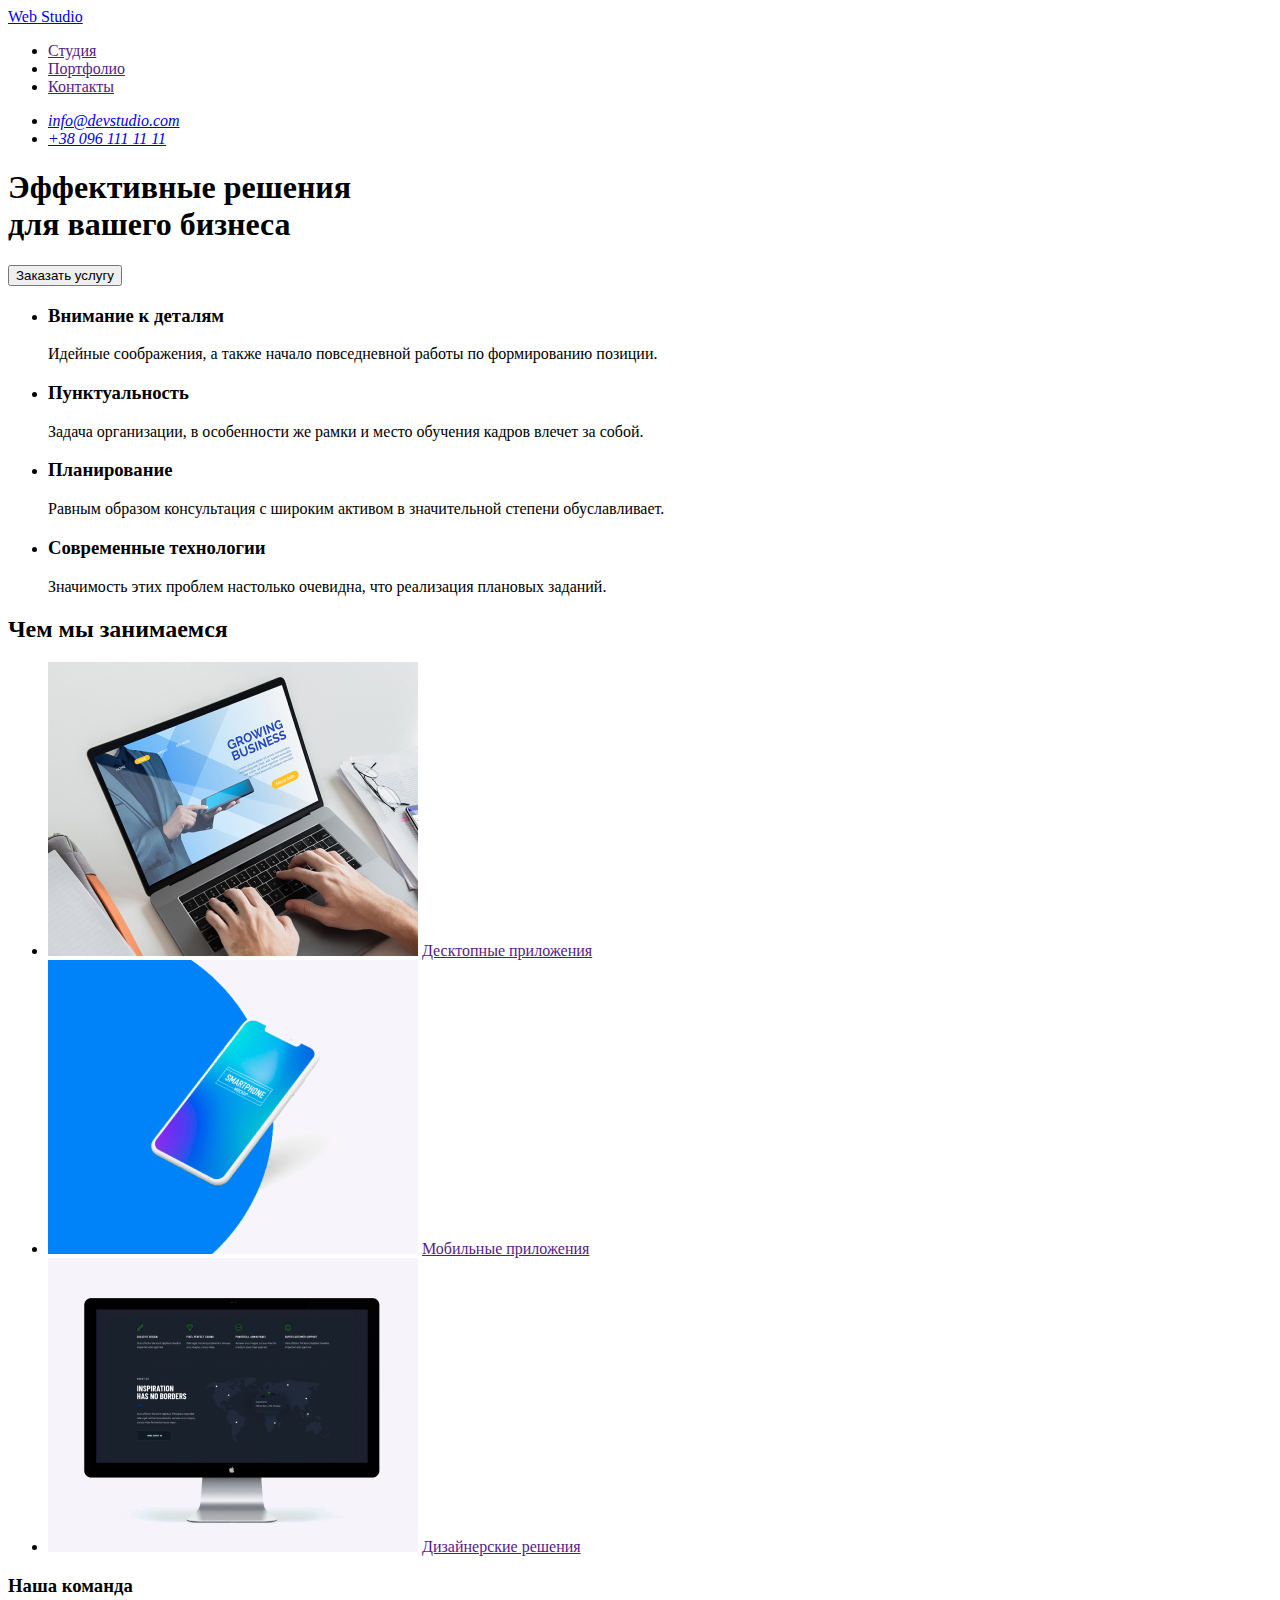
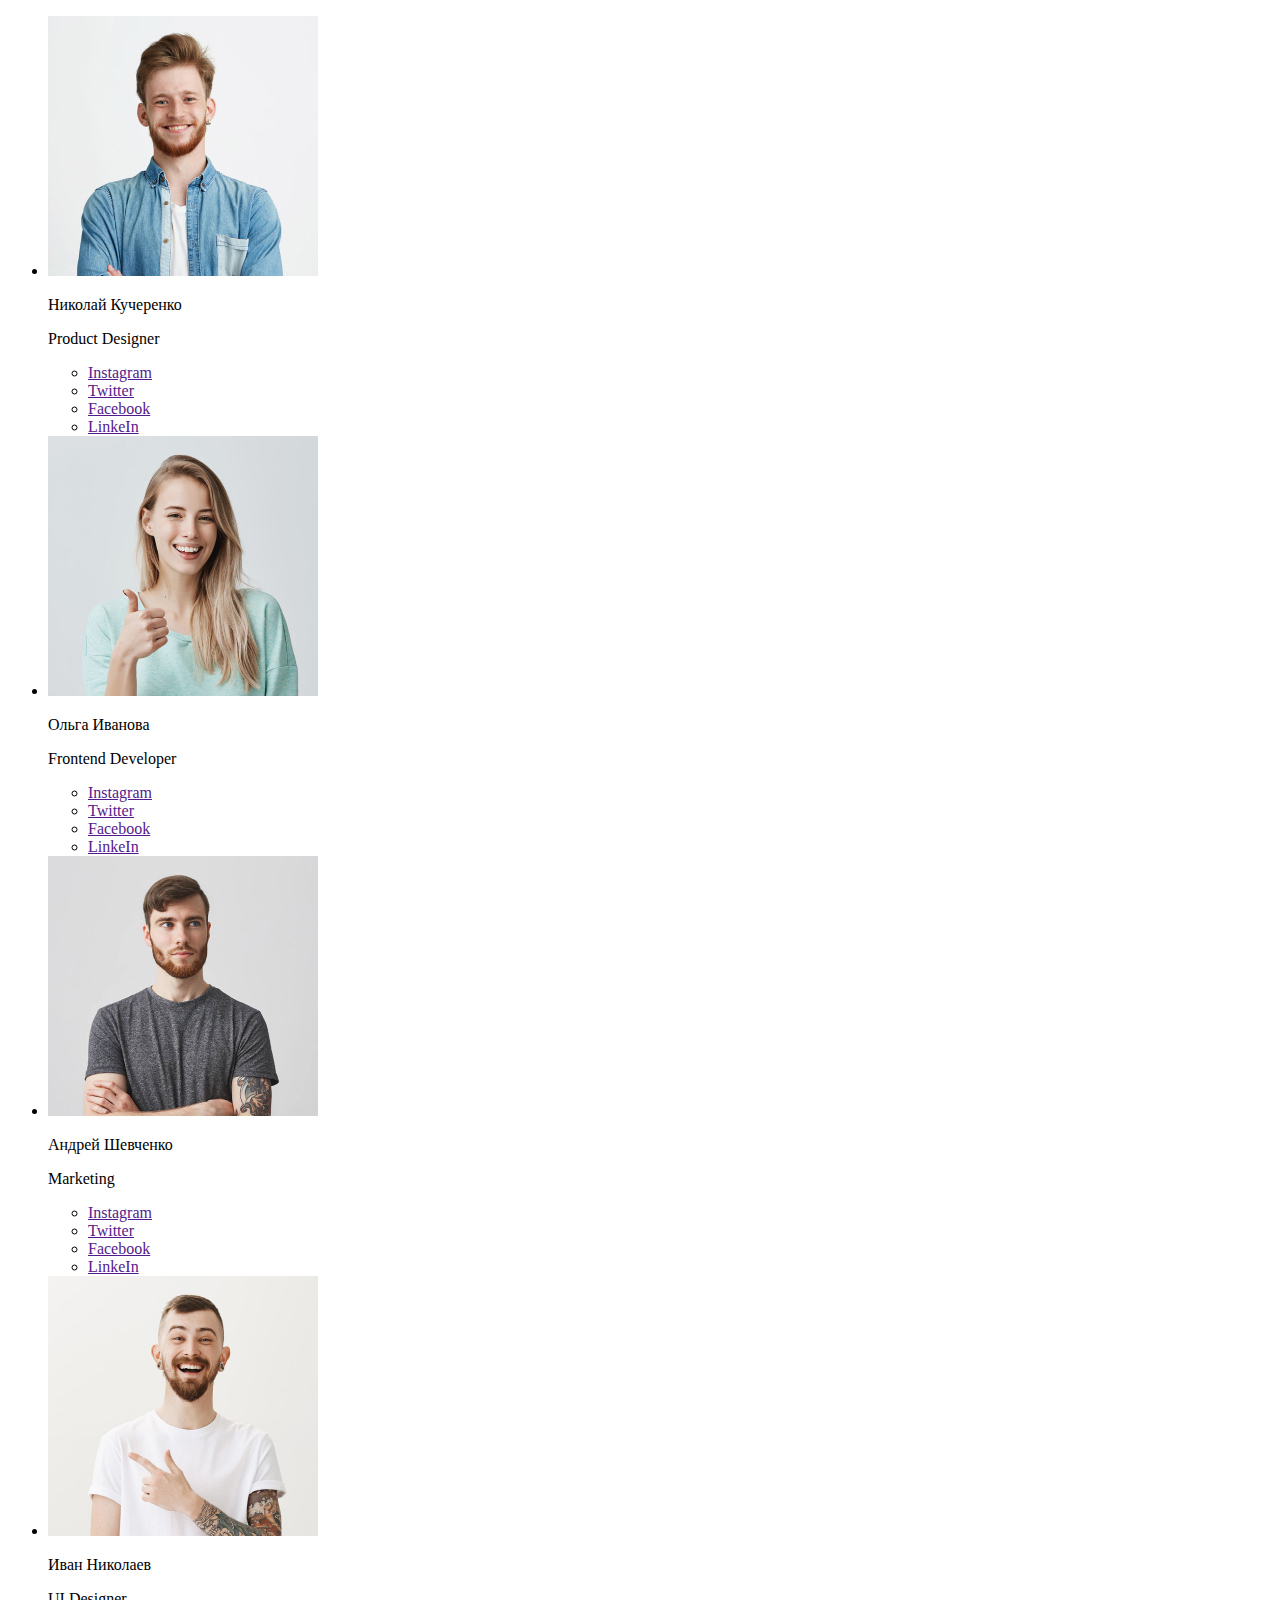
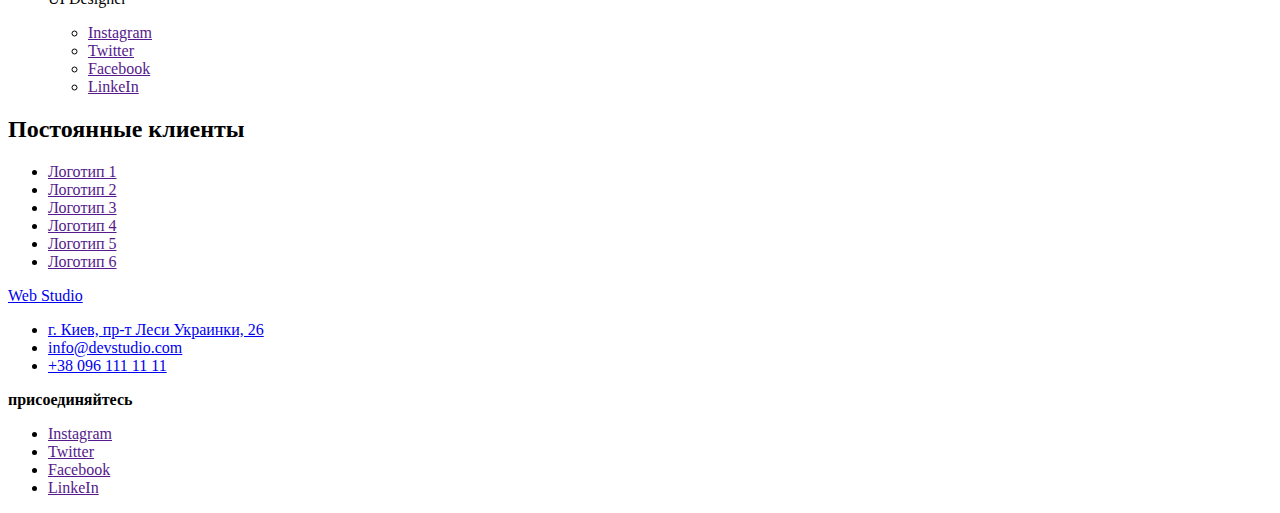
==== index.html @ a269dafb "Copy HW1" ====
<!DOCTYPE html>
<html lang="ru">
  <head>
    <meta charset="UTF-8" />
    <meta name="viewport" content="width=device-width, initial-scale=1.0" />
    <title>Web Studio</title>
    <link rel="stylesheet" href="./css/style.css" />
  </head>
  <body>
    <!-- Шапка сайта -->
    <header>
      <nav>
        <a href="./index.html" aria-label="Логотип">Web Studio</a>
        <ul>
          <li>
            <a href="">Студия</a>
          </li>
          <li>
            <a href="">Портфолио</a>
          </li>
          <li>
            <a href="">Контакты</a>
          </li>
        </ul>
      </nav>
      <address>
        <ul>
          <li>
            <a href="mailto:info@devstudio.com">info@devstudio.com</a>
          </li>
          <li>
            <a href="tel:+380961111111">+38 096 111 11 11</a>
          </li>
        </ul>
      </address>
    </header>
    <main>
      <!--HERO секция-->
      <section>
        <h1>
          Эффективные решения <br />
          для вашего бизнеса
        </h1>
        <button>Заказать услугу</button>
      </section>
      <!--Почему мы-->
      <section>
        <h2 hidden>Почему мы</h2>
        <ul>
          <li>
            <h3>Внимание к деталям</h3>
            <p>
              Идейные соображения, а также начало повседневной работы по
              формированию позиции.
            </p>
          </li>
          <li>
            <h3>Пунктуальность</h3>
            <p>
              Задача организации, в особенности же рамки и место обучения кадров
              влечет за собой.
            </p>
          </li>
          <li>
            <h3>Планирование</h3>
            <p>
              Равным образом консультация с широким активом в значительной
              степени обуславливает.
            </p>
          </li>
          <li>
            <h3>Современные технологии</h3>
            <p>
              Значимость этих проблем настолько очевидна, что реализация
              плановых заданий.
            </p>
          </li>
        </ul>
      </section>
      <!--Чем мы занимаемся-->
      <section>
        <h2>Чем мы занимаемся</h2>
        <ul>
          <li>
            <img
              src="./images/whatwedo/notebook.jpg"
              alt="фото ноутбука"
              width="370"
              height="294"
            />
            <a href="">Десктопные приложения</a>
          </li>
          <li>
            <img
              src="./images/whatwedo/mobile.jpg"
              alt="фото мобильного телефона"
              width="370"
              height="294"
            />
            <a href="">Мобильные приложения</a>
          </li>
          <li>
            <img
              src="./images/whatwedo/desktop.jpg"
              alt="фото настольного компютера"
              width="370"
              height="294"
            />
            <a href="">Дизайнерские решения</a>
          </li>
        </ul>
      </section>
      <!--Наша команда-->
      <section>
        <h3>Наша команда</h3>
        <ul>
          <li>
            <img
              src="./images/team/member1.jpg"
              alt="фото сотрудника"
              width="270"
              height="260"
            />
            <p>Николай Кучеренко</p>
            <p lang="en">Product Designer</p>
            <ul>
              <li>
                <a href="" aria-label="ссылка на инстаграм">Instagram</a>
              </li>
              <li>
                <a href="" aria-label="ссылка на твиттер">Twitter</a>
              </li>
              <li>
                <a href="" aria-label="ссылка на фейсбук">Facebook</a>
              </li>
              <li>
                <a href="" aria-label="ссылка на линкедин">LinkeIn</a>
              </li>
            </ul>
          </li>
          <li>
            <img
              src="./images/team/member2.jpg"
              alt="фото сотрудника"
              width="270"
              height="260"
            />
            <p>Ольга Иванова</p>
            <p lang="en">Frontend Developer</p>
            <ul>
              <li>
                <a href="" aria-label="ссылка на инстаграм">Instagram</a>
              </li>
              <li>
                <a href="" aria-label="ссылка на твиттер">Twitter</a>
              </li>
              <li>
                <a href="" aria-label="ссылка на фейсбук">Facebook</a>
              </li>
              <li>
                <a href="" aria-label="ссылка на линкедин">LinkeIn</a>
              </li>
            </ul>
          </li>
          <li>
            <img
              src="./images/team/member3.jpg"
              alt="фото сотрудника"
              width="270"
              height="260"
            />
            <p>Андрей Шевченко</p>
            <p lang="en">Marketing</p>
            <ul>
              <li>
                <a href="" aria-label="ссылка на инстаграм">Instagram</a>
              </li>
              <li>
                <a href="" aria-label="ссылка на твиттер">Twitter</a>
              </li>
              <li>
                <a href="" aria-label="ссылка на фейсбук">Facebook</a>
              </li>
              <li>
                <a href="" aria-label="ссылка на линкедин">LinkeIn</a>
              </li>
            </ul>
          </li>
          <li>
            <img
              src="./images/team/member4.jpg"
              alt="фото сотрудника"
              width="270"
              height="260"
            />
            <p>Иван Николаев</p>
            <p lang="en">UI Designer</p>
            <ul>
              <li>
                <a href="" aria-label="ссылка на инстаграм">Instagram</a>
              </li>
              <li>
                <a href="" aria-label="ссылка на твиттер">Twitter</a>
              </li>
              <li>
                <a href="" aria-label="ссылка на фейсбук">Facebook</a>
              </li>
              <li>
                <a href="" aria-label="ссылка на линкедин">LinkeIn</a>
              </li>
            </ul>
          </li>
        </ul>
      </section>
      <!--Постоянные клиенты-->
      <section>
        <h2>Постоянные клиенты</h2>
        <ul>
          <li>
            <a href="" aria-label="логотип клиента">Логотип 1</a>
          </li>
          <li>
            <a href="" aria-label="логотип клиента">Логотип 2</a>
          </li>
          <li>
            <a href="" aria-label="логотип клиента">Логотип 3</a>
          </li>
          <li>
            <a href="" aria-label="логотип клиента">Логотип 4</a>
          </li>
          <li>
            <a href="" aria-label="логотип клиента">Логотип 5</a>
          </li>
          <li>
            <a href="" aria-label="логотип клиента">Логотип 6</a>
          </li>
        </ul>
      </section>
    </main>
    <!--Контакты-->
    <footer>
      <a href="./index.html" aria-label="Логотип">Web Studio</a>
      <ul>
        <li>
          <a href="https://goo.gl/maps/bMKYZDrt7HzqNCvu6" target="_blank">
            г. Киев, пр-т Леси Украинки, 26
          </a>
        </li>
        <li>
          <a href="mailto:info@devstudio.com">info@devstudio.com</a>
        </li>
        <li>
          <a href="tel:+380961111111">+38 096 111 11 11</a>
        </li>
      </ul>
      <b>присоединяйтесь</b>
      <ul>
        <li>
          <a href="" aria-label="ссылка на инстаграм">Instagram</a>
        </li>
        <li>
          <a href="" aria-label="ссылка на твиттер">Twitter</a>
        </li>
        <li>
          <a href="" aria-label="ссылка на фейсбук">Facebook</a>
        </li>
        <li>
          <a href="" aria-label="ссылка на линкедин">LinkeIn</a>
        </li>
      </ul>
    </footer>
  </body>
</html>
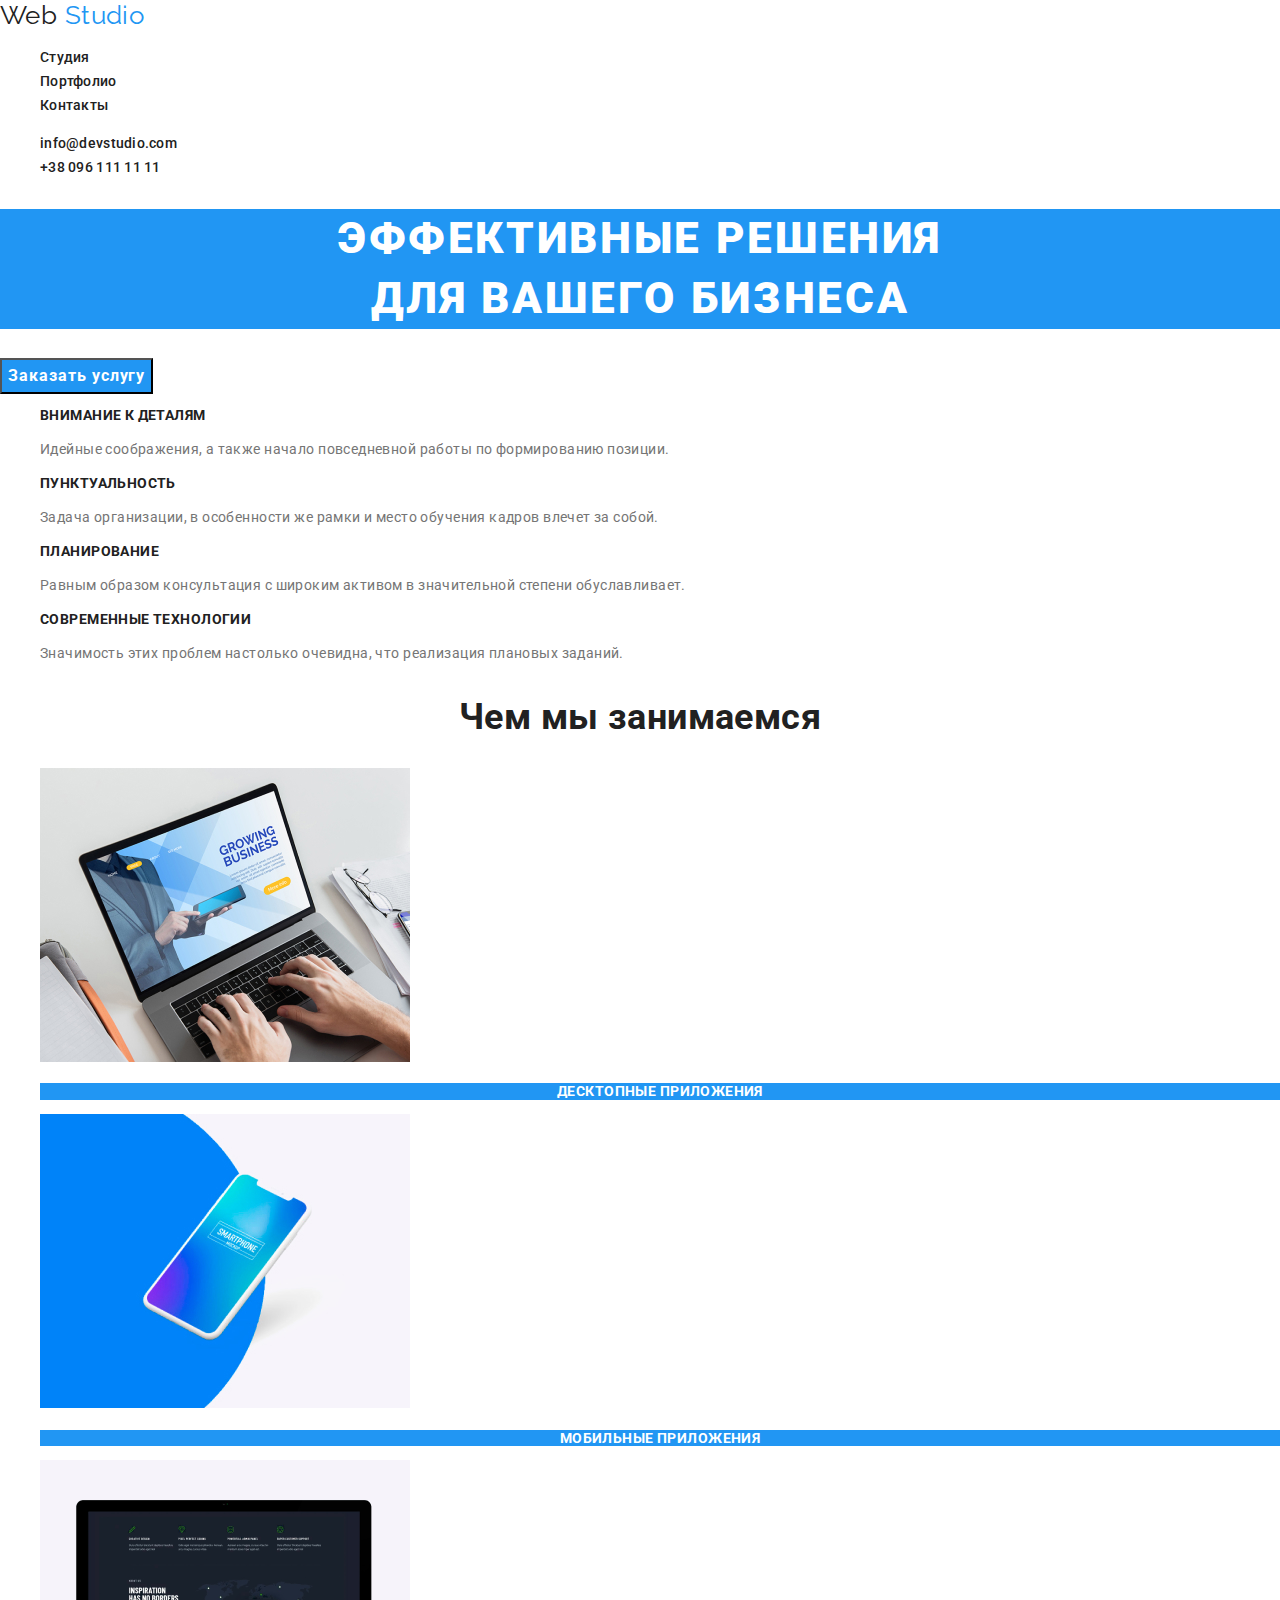
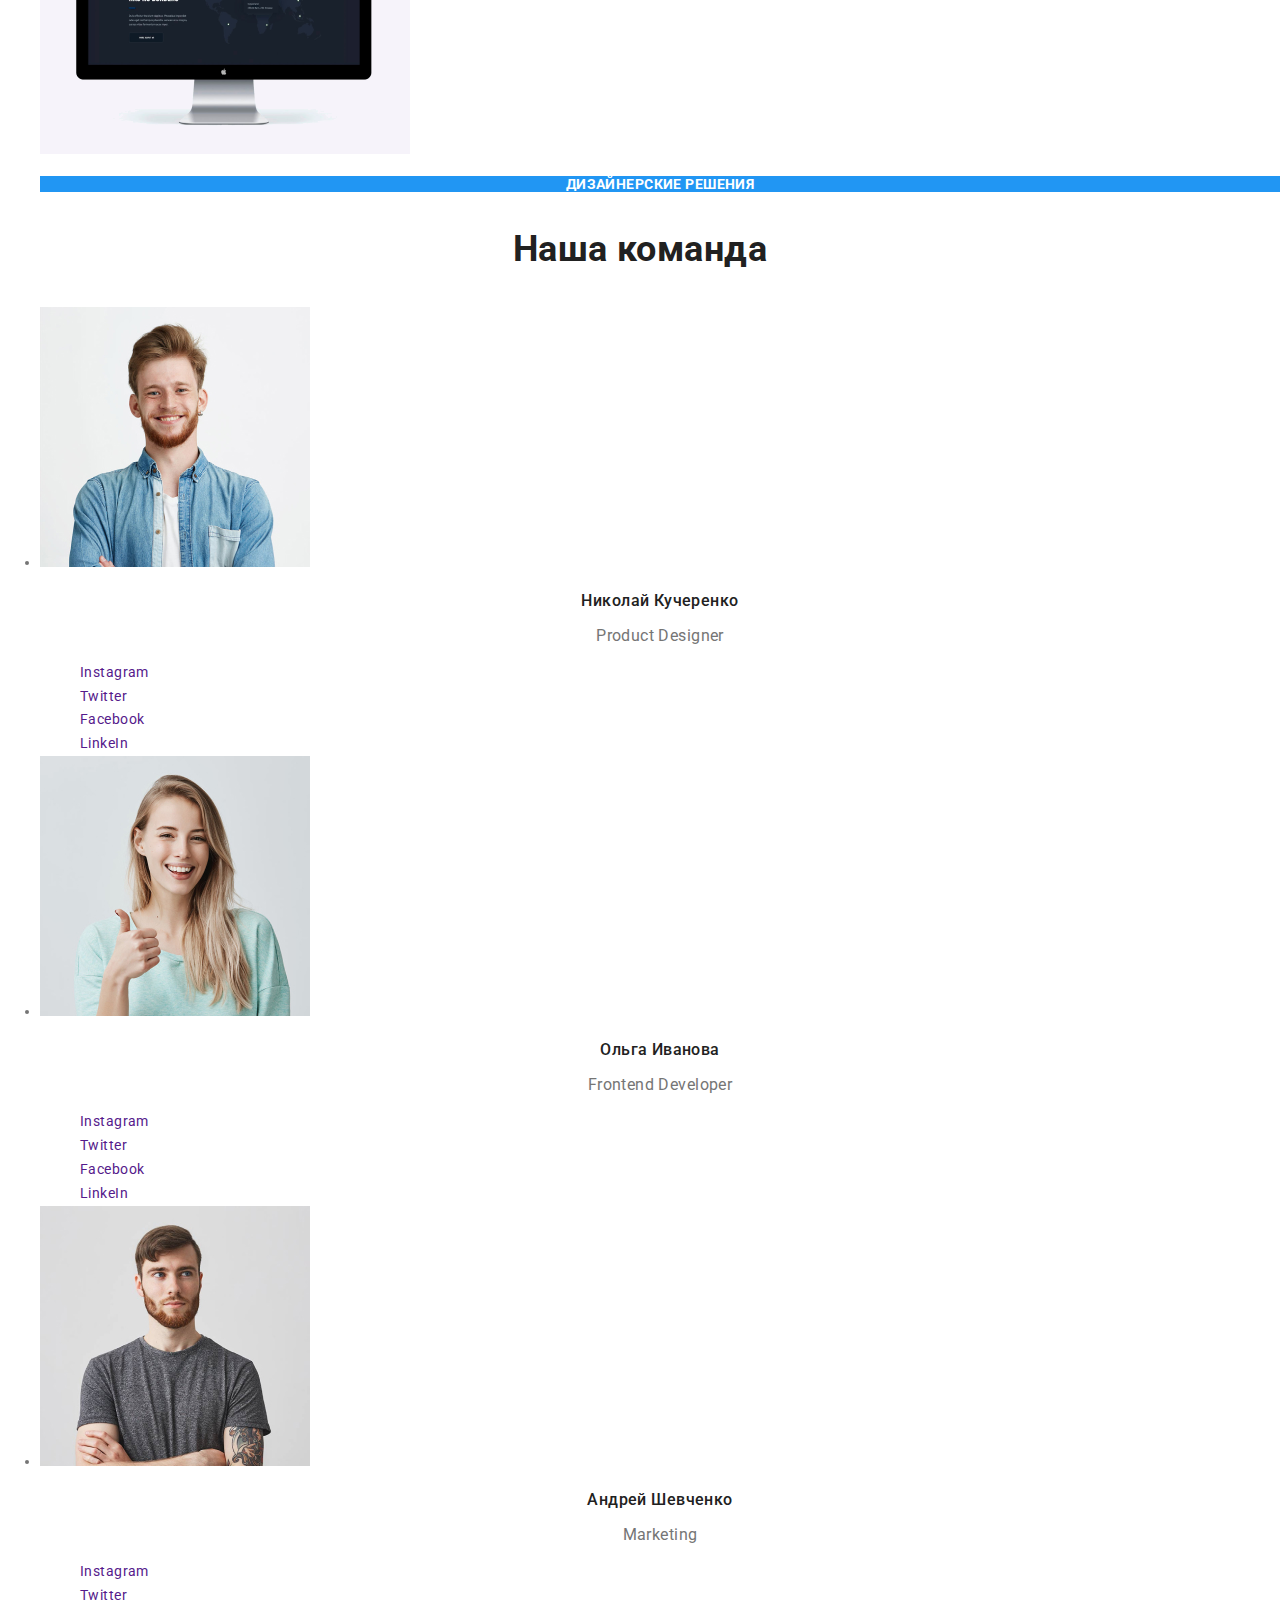
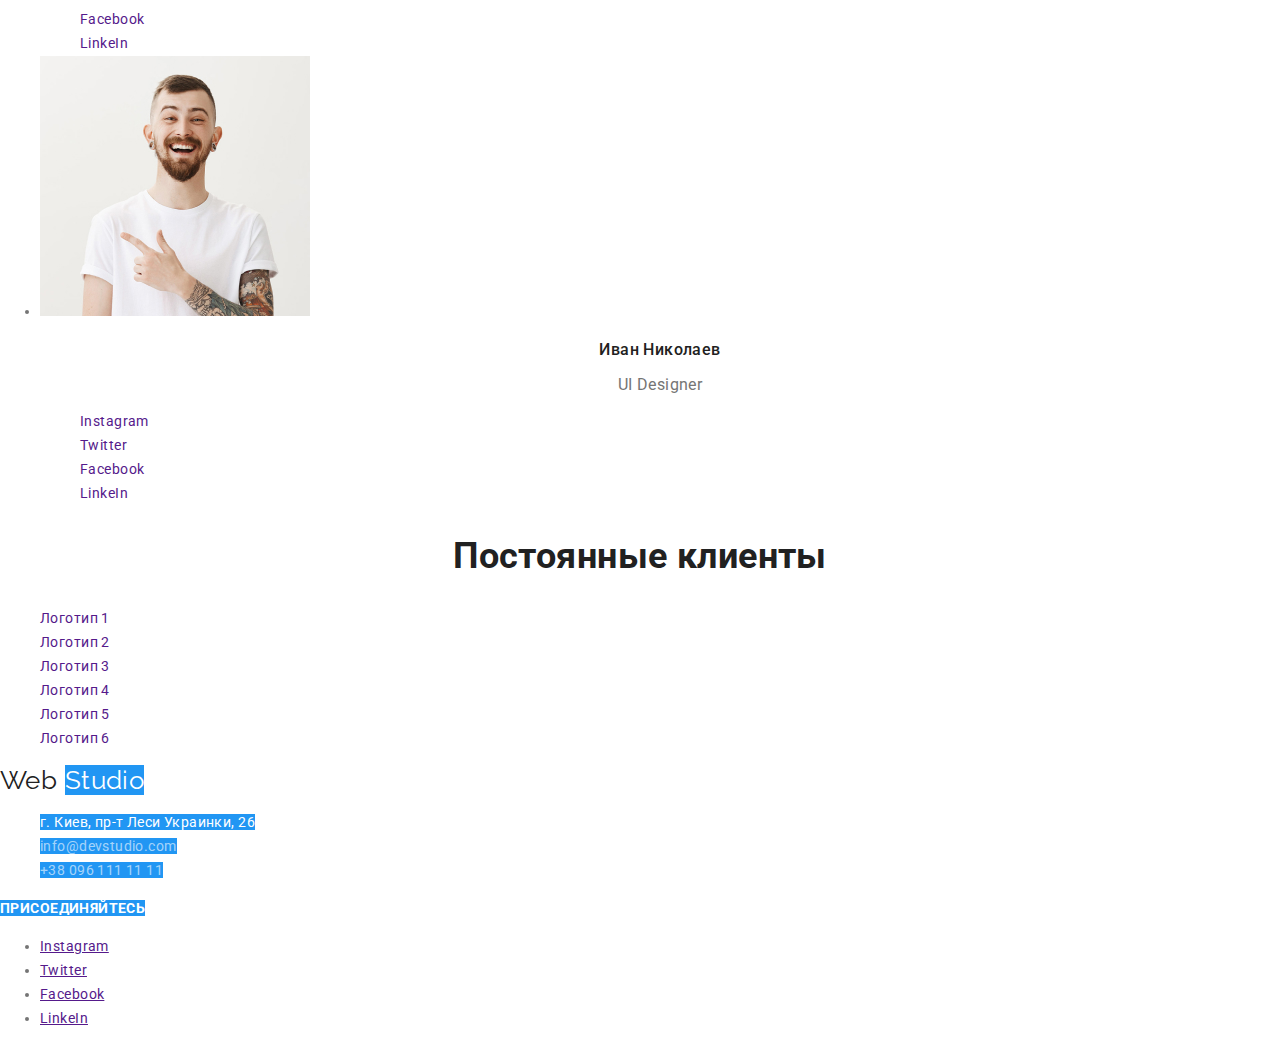
==== commit d840b46c: "HomeWork-2" ====
--- a/index.html
+++ b/index.html
@@ -4,73 +4,89 @@
     <meta charset="UTF-8" />
     <meta name="viewport" content="width=device-width, initial-scale=1.0" />
     <title>Web Studio</title>
+    <link
+      href="https://fonts.googleapis.com/css2?family=Raleway:wght@700&family=Roboto:wght@400;500;700;900&display=swap"
+      rel="stylesheet"
+    />
+    <link rel="stylesheet" href="./css/normailze.css" />
     <link rel="stylesheet" href="./css/style.css" />
   </head>
   <body>
     <!-- Шапка сайта -->
-    <header>
-      <nav>
-        <a href="./index.html" aria-label="Логотип">Web Studio</a>
-        <ul>
-          <li>
-            <a href="">Студия</a>
-          </li>
-          <li>
-            <a href="">Портфолио</a>
-          </li>
-          <li>
-            <a href="">Контакты</a>
+    <header class="header">
+      <nav class="navigation">
+        <a class="logo" href="./index.html" aria-label="Логотип"
+          >Web <span class="logo-accent">Studio</span></a
+        >
+        <ul class="navgiation-list list">
+          <li class="navigation-list-item">
+            <a class="navigation-list-link link" href="index.html">Студия</a>
+          </li>
+          <li class="navigation-list-item">
+            <a class="navigation-list-link link" href="./portfolio.html"
+              >Портфолио</a
+            >
+          </li>
+          <li class="navigation-list-item">
+            <a class="navigation-list-link link" href="">Контакты</a>
           </li>
         </ul>
       </nav>
-      <address>
-        <ul>
-          <li>
-            <a href="mailto:info@devstudio.com">info@devstudio.com</a>
-          </li>
-          <li>
-            <a href="tel:+380961111111">+38 096 111 11 11</a>
+      <address class="adress">
+        <ul class="adress-list list">
+          <li class="adress-list-item">
+            <a
+              class="header-email-link link"
+              href="mailto:info@devstudio.com"
+              lang="en"
+              >info@devstudio.com</a
+            >
+          </li>
+          <li class="adress-list-item">
+            <a class="header-tel-link link" href="tel:+380961111111"
+              >+38 096 111 11 11</a
+            >
           </li>
         </ul>
       </address>
     </header>
     <main>
       <!--HERO секция-->
-      <section>
-        <h1>
+      <section class="hero">
+        <h1 class="hero-title">
           Эффективные решения <br />
           для вашего бизнеса
         </h1>
-        <button>Заказать услугу</button>
+        <button class="modal-btn">Заказать услугу</button>
       </section>
       <!--Почему мы-->
-      <section>
-        <h2 hidden>Почему мы</h2>
-        <ul>
-          <li>
-            <h3>Внимание к деталям</h3>
-            <p>
+      <section class="about-us-section">
+        <h2 class="section-header" hidden>Почему мы</h2>
+        <ul class="about-us-list list">
+          <li class="about-us-list-item">
+            <h3 class="about-us-list-header">Внимание к деталям</h3>
+            <p class="about-us-list-text">
               Идейные соображения, а также начало повседневной работы по
               формированию позиции.
             </p>
           </li>
-          <li>
-            <h3>Пунктуальность</h3>
-            <p>
+          <li class="about-us-list-item">
+            <h3 class="about-us-list-header">Пунктуальность</h3>
+            <p class="about-us-list-text">
               Задача организации, в особенности же рамки и место обучения кадров
               влечет за собой.
             </p>
           </li>
-          <li>
-            <h3>Планирование</h3>
-            <p>
+          <li class="about-us-list-item">
+            <h3 class="about-us-list-header">Планирование</h3>
+            <p class="about-us-list-text">
               Равным образом консультация с широким активом в значительной
               степени обуславливает.
             </p>
           </li>
-          <li>
-            <h3>Современные технологии</h3>
-            <p>
+          <li class="about-us-list-item">
+            <h3 class="about-us-list-header">Современные технологии</h3>
+            <p class="about-us-list-text">
               Значимость этих проблем настолько очевидна, что реализация
               плановых заданий.
             </p>
@@ -78,182 +94,318 @@
         </ul>
       </section>
       <!--Чем мы занимаемся-->
-      <section>
-        <h2>Чем мы занимаемся</h2>
-        <ul>
-          <li>
-            <img
+      <section class="what-we-do">
+        <h2 class="section-header">Чем мы занимаемся</h2>
+        <ul class="what-we-do-list list">
+          <li class="what-we-do-list-item">
+            <img
+              class="what-we-do-list-img"
               src="./images/whatwedo/notebook.jpg"
               alt="фото ноутбука"
               width="370"
               height="294"
             />
-            <a href="">Десктопные приложения</a>
-          </li>
-          <li>
-            <img
+            <a class="what-we-do-list-link link" href=""
+              ><h3>Десктопные приложения</h3></a
+            >
+          </li>
+          <li class="what-we-do-list-item">
+            <img
+              class="what-we-do-list-img"
               src="./images/whatwedo/mobile.jpg"
               alt="фото мобильного телефона"
               width="370"
               height="294"
             />
-            <a href="">Мобильные приложения</a>
-          </li>
-          <li>
-            <img
+            <a class="what-we-do-list-link link" href=""
+              ><h3>Мобильные приложения</h3></a
+            >
+          </li>
+          <li class="what-we-do-list-item">
+            <img
+              class="what-we-do-list-img"
               src="./images/whatwedo/desktop.jpg"
               alt="фото настольного компютера"
               width="370"
               height="294"
             />
-            <a href="">Дизайнерские решения</a>
+            <a class="what-we-do-list-link link" href=""
+              ><h3>Дизайнерские решения</h3></a
+            >
           </li>
         </ul>
       </section>
       <!--Наша команда-->
-      <section>
-        <h3>Наша команда</h3>
-        <ul>
-          <li>
-            <img
+      <section class="our-team">
+        <h3 class="section-header">Наша команда</h3>
+        <ul class="our-team-list">
+          <li class="our-team-list-item">
+            <img
+              class="our-team-list-img"
               src="./images/team/member1.jpg"
               alt="фото сотрудника"
               width="270"
               height="260"
             />
-            <p>Николай Кучеренко</p>
-            <p lang="en">Product Designer</p>
-            <ul>
-              <li>
-                <a href="" aria-label="ссылка на инстаграм">Instagram</a>
-              </li>
-              <li>
-                <a href="" aria-label="ссылка на твиттер">Twitter</a>
-              </li>
-              <li>
-                <a href="" aria-label="ссылка на фейсбук">Facebook</a>
-              </li>
-              <li>
-                <a href="" aria-label="ссылка на линкедин">LinkeIn</a>
+            <h3 class="out-team-list-name">Николай Кучеренко</h3>
+            <p class="our-team-list-position" lang="en">Product Designer</p>
+            <ul class="our-team-social-links-list list">
+              <li>
+                <a
+                  class="our-team-social-links-item link"
+                  href=""
+                  aria-label="ссылка на инстаграм"
+                  >Instagram</a
+                >
+              </li>
+              <li>
+                <a
+                  class="our-team-social-links-item link"
+                  href=""
+                  aria-label="ссылка на твиттер"
+                  >Twitter</a
+                >
+              </li>
+              <li>
+                <a
+                  class="our-team-social-links-item link"
+                  href=""
+                  aria-label="ссылка на фейсбук"
+                  >Facebook</a
+                >
+              </li>
+              <li>
+                <a
+                  class="oour-team-social-links-item link"
+                  href=""
+                  aria-label="ссылка на линкедин"
+                  >LinkeIn</a
+                >
               </li>
             </ul>
           </li>
-          <li>
-            <img
+          <li class="our-team-list-item">
+            <img
+              class="our-team-list-img"
               src="./images/team/member2.jpg"
               alt="фото сотрудника"
               width="270"
               height="260"
             />
-            <p>Ольга Иванова</p>
-            <p lang="en">Frontend Developer</p>
-            <ul>
-              <li>
-                <a href="" aria-label="ссылка на инстаграм">Instagram</a>
-              </li>
-              <li>
-                <a href="" aria-label="ссылка на твиттер">Twitter</a>
-              </li>
-              <li>
-                <a href="" aria-label="ссылка на фейсбук">Facebook</a>
-              </li>
-              <li>
-                <a href="" aria-label="ссылка на линкедин">LinkeIn</a>
+            <h3 class="out-team-list-name">Ольга Иванова</h3>
+            <p class="our-team-list-position" lang="en">Frontend Developer</p>
+            <ul class="our-team-social-links-list list">
+              <li>
+                <a
+                  class="our-team-social-links-item link"
+                  href=""
+                  aria-label="ссылка на инстаграм"
+                  >Instagram</a
+                >
+              </li>
+              <li>
+                <a
+                  class="our-team-social-links-item link"
+                  href=""
+                  aria-label="ссылка на твиттер"
+                  >Twitter</a
+                >
+              </li>
+              <li>
+                <a
+                  class="our-team-social-links-item link"
+                  href=""
+                  aria-label="ссылка на фейсбук"
+                  >Facebook</a
+                >
+              </li>
+              <li>
+                <a
+                  class="oour-team-social-links-item link"
+                  href=""
+                  aria-label="ссылка на линкедин"
+                  >LinkeIn</a
+                >
               </li>
             </ul>
           </li>
-          <li>
-            <img
+          <li class="our-team-list-item">
+            <img
+              class="our-team-list-img"
               src="./images/team/member3.jpg"
               alt="фото сотрудника"
               width="270"
               height="260"
             />
-            <p>Андрей Шевченко</p>
-            <p lang="en">Marketing</p>
-            <ul>
-              <li>
-                <a href="" aria-label="ссылка на инстаграм">Instagram</a>
-              </li>
-              <li>
-                <a href="" aria-label="ссылка на твиттер">Twitter</a>
-              </li>
-              <li>
-                <a href="" aria-label="ссылка на фейсбук">Facebook</a>
-              </li>
-              <li>
-                <a href="" aria-label="ссылка на линкедин">LinkeIn</a>
+            <h3 class="out-team-list-name">Андрей Шевченко</h3>
+            <p class="our-team-list-position" lang="en">Marketing</p>
+            <ul class="our-team-social-links-list list">
+              <li>
+                <a
+                  class="our-team-social-links-item link"
+                  href=""
+                  aria-label="ссылка на инстаграм"
+                  >Instagram</a
+                >
+              </li>
+              <li>
+                <a
+                  class="our-team-social-links-item link"
+                  href=""
+                  aria-label="ссылка на твиттер"
+                  >Twitter</a
+                >
+              </li>
+              <li>
+                <a
+                  class="our-team-social-links-item link"
+                  href=""
+                  aria-label="ссылка на фейсбук"
+                  >Facebook</a
+                >
+              </li>
+              <li>
+                <a
+                  class="oour-team-social-links-item link"
+                  href=""
+                  aria-label="ссылка на линкедин"
+                  >LinkeIn</a
+                >
               </li>
             </ul>
           </li>
-          <li>
-            <img
+          <li class="our-team-list-item">
+            <img
+              class="our-team-list-img"
               src="./images/team/member4.jpg"
               alt="фото сотрудника"
               width="270"
               height="260"
             />
-            <p>Иван Николаев</p>
-            <p lang="en">UI Designer</p>
-            <ul>
-              <li>
-                <a href="" aria-label="ссылка на инстаграм">Instagram</a>
-              </li>
-              <li>
-                <a href="" aria-label="ссылка на твиттер">Twitter</a>
-              </li>
-              <li>
-                <a href="" aria-label="ссылка на фейсбук">Facebook</a>
-              </li>
-              <li>
-                <a href="" aria-label="ссылка на линкедин">LinkeIn</a>
+            <h3 class="out-team-list-name">Иван Николаев</h3>
+            <p class="our-team-list-position" lang="en">UI Designer</p>
+            <ul class="our-team-social-links-list list">
+              <li>
+                <a
+                  class="our-team-social-links-item link"
+                  href=""
+                  aria-label="ссылка на инстаграм"
+                  >Instagram</a
+                >
+              </li>
+              <li>
+                <a
+                  class="our-team-social-links-item link"
+                  href=""
+                  aria-label="ссылка на твиттер"
+                  >Twitter</a
+                >
+              </li>
+              <li>
+                <a
+                  class="our-team-social-links-item link"
+                  href=""
+                  aria-label="ссылка на фейсбук"
+                  >Facebook</a
+                >
+              </li>
+              <li>
+                <a
+                  class="oour-team-social-links-item link"
+                  href=""
+                  aria-label="ссылка на линкедин"
+                  >LinkeIn</a
+                >
               </li>
             </ul>
           </li>
         </ul>
       </section>
       <!--Постоянные клиенты-->
-      <section>
-        <h2>Постоянные клиенты</h2>
-        <ul>
-          <li>
-            <a href="" aria-label="логотип клиента">Логотип 1</a>
-          </li>
-          <li>
-            <a href="" aria-label="логотип клиента">Логотип 2</a>
-          </li>
-          <li>
-            <a href="" aria-label="логотип клиента">Логотип 3</a>
-          </li>
-          <li>
-            <a href="" aria-label="логотип клиента">Логотип 4</a>
-          </li>
-          <li>
-            <a href="" aria-label="логотип клиента">Логотип 5</a>
-          </li>
-          <li>
-            <a href="" aria-label="логотип клиента">Логотип 6</a>
+      <section class="clients">
+        <h2 class="section-header">Постоянные клиенты</h2>
+        <ul class="clients-list list">
+          <li class="clients-list-item">
+            <a
+              class="clients-list-link link"
+              href=""
+              aria-label="логотип клиента"
+              >Логотип 1</a
+            >
+          </li>
+          <li class="clients-list-item">
+            <a
+              class="clients-list-link link"
+              href=""
+              aria-label="логотип клиента"
+              >Логотип 2</a
+            >
+          </li>
+          <li class="clients-list-item">
+            <a
+              class="clients-list-link link"
+              href=""
+              aria-label="логотип клиента"
+              >Логотип 3</a
+            >
+          </li>
+          <li class="clients-list-item">
+            <a
+              class="clients-list-link link"
+              href=""
+              aria-label="логотип клиента"
+              >Логотип 4</a
+            >
+          </li>
+          <li class="clients-list-item">
+            <a
+              class="clients-list-link link"
+              href=""
+              aria-label="логотип клиента"
+              >Логотип 5</a
+            >
+          </li>
+          <li class="clients-list-item">
+            <a
+              class="clients-list-link link"
+              href=""
+              aria-label="логотип клиента"
+              >Логотип 6</a
+            >
           </li>
         </ul>
       </section>
     </main>
     <!--Контакты-->
     <footer>
-      <a href="./index.html" aria-label="Логотип">Web Studio</a>
-      <ul>
-        <li>
-          <a href="https://goo.gl/maps/bMKYZDrt7HzqNCvu6" target="_blank">
+      <a class="logo" href="./index.html" aria-label="Логотип"
+        >Web <span class="logo-footer-accent">Studio</span></a
+      >
+      <ul class="footer-adress-list list">
+        <li class="footer-adress-item">
+          <a
+            class="footer-adress link"
+            href="https://goo.gl/maps/bMKYZDrt7HzqNCvu6"
+            target="_blank"
+          >
             г. Киев, пр-т Леси Украинки, 26
           </a>
         </li>
-        <li>
-          <a href="mailto:info@devstudio.com">info@devstudio.com</a>
-        </li>
-        <li>
-          <a href="tel:+380961111111">+38 096 111 11 11</a>
+        <li class="footer-adress-item">
+          <a
+            class="footer-email link"
+            href="mailto:info@devstudio.com"
+            lang="en"
+            >info@devstudio.com</a
+          >
+        </li>
+        <li class="footer-adress-item">
+          <a class="footer-tel link" href="tel:+380961111111"
+            >+38 096 111 11 11</a
+          >
         </li>
       </ul>
-      <b>присоединяйтесь</b>
+      <b class="footer-title">присоединяйтесь</b>
       <ul>
         <li>
           <a href="" aria-label="ссылка на инстаграм">Instagram</a>
--- a/css/normailze.css
+++ b/css/normailze.css
@@ -0,0 +1,351 @@
+/*! normalize.css v8.0.1 | MIT License | github.com/necolas/normalize.css */
+
+/* Document
+   ========================================================================== */
+
+/**
+ * 1. Correct the line height in all browsers.
+ * 2. Prevent adjustments of font size after orientation changes in iOS.
+ */
+
+html {
+  line-height: 1.15; /* 1 */
+  -webkit-text-size-adjust: 100%; /* 2 */
+}
+
+/* Sections
+   ========================================================================== */
+
+/**
+ * Remove the margin in all browsers.
+ */
+
+body {
+  margin: 0;
+}
+
+/**
+ * Render the `main` element consistently in IE.
+ */
+
+main {
+  display: block;
+}
+
+/**
+ * Correct the font size and margin on `h1` elements within `section` and
+ * `article` contexts in Chrome, Firefox, and Safari.
+ */
+
+h1 {
+  font-size: 2em;
+  margin: 0.67em 0;
+}
+
+/* Grouping content
+   ========================================================================== */
+
+/**
+ * 1. Add the correct box sizing in Firefox.
+ * 2. Show the overflow in Edge and IE.
+ */
+
+hr {
+  box-sizing: content-box; /* 1 */
+  height: 0; /* 1 */
+  overflow: visible; /* 2 */
+}
+
+/**
+ * 1. Correct the inheritance and scaling of font size in all browsers.
+ * 2. Correct the odd `em` font sizing in all browsers.
+ */
+
+pre {
+  font-family: monospace, monospace; /* 1 */
+  font-size: 1em; /* 2 */
+}
+
+/* Text-level semantics
+   ========================================================================== */
+
+/**
+ * Remove the gray background on active links in IE 10.
+ */
+
+a {
+  background-color: transparent;
+}
+
+/**
+ * 1. Remove the bottom border in Chrome 57-
+ * 2. Add the correct text decoration in Chrome, Edge, IE, Opera, and Safari.
+ */
+
+abbr[title] {
+  border-bottom: none; /* 1 */
+  text-decoration: underline; /* 2 */
+  text-decoration: underline dotted; /* 2 */
+}
+
+/**
+ * Add the correct font weight in Chrome, Edge, and Safari.
+ */
+
+b,
+strong {
+  font-weight: bolder;
+}
+
+/**
+ * 1. Correct the inheritance and scaling of font size in all browsers.
+ * 2. Correct the odd `em` font sizing in all browsers.
+ */
+
+code,
+kbd,
+samp {
+  font-family: monospace, monospace; /* 1 */
+  font-size: 1em; /* 2 */
+}
+
+/**
+ * Add the correct font size in all browsers.
+ */
+
+small {
+  font-size: 80%;
+}
+
+/**
+ * Prevent `sub` and `sup` elements from affecting the line height in
+ * all browsers.
+ */
+
+sub,
+sup {
+  font-size: 75%;
+  line-height: 0;
+  position: relative;
+  vertical-align: baseline;
+}
+
+sub {
+  bottom: -0.25em;
+}
+
+sup {
+  top: -0.5em;
+}
+
+/* Embedded content
+   ========================================================================== */
+
+/**
+ * Remove the border on images inside links in IE 10.
+ */
+
+img {
+  border-style: none;
+}
+
+/* Forms
+   ========================================================================== */
+
+/**
+ * 1. Change the font styles in all browsers.
+ * 2. Remove the margin in Firefox and Safari.
+ */
+
+button,
+input,
+optgroup,
+select,
+textarea {
+  font-family: inherit; /* 1 */
+  font-size: 100%; /* 1 */
+  line-height: 1.15; /* 1 */
+  margin: 0; /* 2 */
+}
+
+/**
+ * Show the overflow in IE.
+ * 1. Show the overflow in Edge.
+ */
+
+button,
+input {
+  /* 1 */
+  overflow: visible;
+}
+
+/**
+ * Remove the inheritance of text transform in Edge, Firefox, and IE.
+ * 1. Remove the inheritance of text transform in Firefox.
+ */
+
+button,
+select {
+  /* 1 */
+  text-transform: none;
+}
+
+/**
+ * Correct the inability to style clickable types in iOS and Safari.
+ */
+
+button,
+[type="button"],
+[type="reset"],
+[type="submit"] {
+  -webkit-appearance: button;
+}
+
+/**
+ * Remove the inner border and padding in Firefox.
+ */
+
+button::-moz-focus-inner,
+[type="button"]::-moz-focus-inner,
+[type="reset"]::-moz-focus-inner,
+[type="submit"]::-moz-focus-inner {
+  border-style: none;
+  padding: 0;
+}
+
+/**
+ * Restore the focus styles unset by the previous rule.
+ */
+
+button:-moz-focusring,
+[type="button"]:-moz-focusring,
+[type="reset"]:-moz-focusring,
+[type="submit"]:-moz-focusring {
+  outline: 1px dotted ButtonText;
+}
+
+/**
+ * Correct the padding in Firefox.
+ */
+
+fieldset {
+  padding: 0.35em 0.75em 0.625em;
+}
+
+/**
+ * 1. Correct the text wrapping in Edge and IE.
+ * 2. Correct the color inheritance from `fieldset` elements in IE.
+ * 3. Remove the padding so developers are not caught out when they zero out
+ *    `fieldset` elements in all browsers.
+ */
+
+legend {
+  box-sizing: border-box; /* 1 */
+  color: inherit; /* 2 */
+  display: table; /* 1 */
+  max-width: 100%; /* 1 */
+  padding: 0; /* 3 */
+  white-space: normal; /* 1 */
+}
+
+/**
+ * Add the correct vertical alignment in Chrome, Firefox, and Opera.
+ */
+
+progress {
+  vertical-align: baseline;
+}
+
+/**
+ * Remove the default vertical scrollbar in IE 10+.
+ */
+
+textarea {
+  overflow: auto;
+}
+
+/**
+ * 1. Add the correct box sizing in IE 10.
+ * 2. Remove the padding in IE 10.
+ */
+
+[type="checkbox"],
+[type="radio"] {
+  box-sizing: border-box; /* 1 */
+  padding: 0; /* 2 */
+}
+
+/**
+ * Correct the cursor style of increment and decrement buttons in Chrome.
+ */
+
+[type="number"]::-webkit-inner-spin-button,
+[type="number"]::-webkit-outer-spin-button {
+  height: auto;
+}
+
+/**
+ * 1. Correct the odd appearance in Chrome and Safari.
+ * 2. Correct the outline style in Safari.
+ */
+
+[type="search"] {
+  -webkit-appearance: textfield; /* 1 */
+  outline-offset: -2px; /* 2 */
+}
+
+/**
+ * Remove the inner padding in Chrome and Safari on macOS.
+ */
+
+[type="search"]::-webkit-search-decoration {
+  -webkit-appearance: none;
+}
+
+/**
+ * 1. Correct the inability to style clickable types in iOS and Safari.
+ * 2. Change font properties to `inherit` in Safari.
+ */
+
+::-webkit-file-upload-button {
+  -webkit-appearance: button; /* 1 */
+  font: inherit; /* 2 */
+}
+
+/* Interactive
+   ========================================================================== */
+
+/*
+ * Add the correct display in Edge, IE 10+, and Firefox.
+ */
+
+details {
+  display: block;
+}
+
+/*
+ * Add the correct display in all browsers.
+ */
+
+summary {
+  display: list-item;
+}
+
+/* Misc
+   ========================================================================== */
+
+/**
+ * Add the correct display in IE 10+.
+ */
+
+template {
+  display: none;
+}
+
+/**
+ * Add the correct display in IE 10.
+ */
+
+[hidden] {
+  display: none;
+}
--- a/css/style.css
+++ b/css/style.css
@@ -0,0 +1,215 @@
+:root {
+  --main-font: "Roboto", sans-serif;
+  --secondary-font: "Raleway", sans-serif;
+  --title-dark-theme-color: #ffffff;
+  --title-light-theme-color: #212121;
+  --modal-btn-color: #2196f3;
+  --modal-btn-text-color: #ffffff;
+  --text-dark-theme-color: rgba(255, 255, 255, 0.6);
+  --text-light-theme-color: #757575;
+  --accent-color: #2196f3;
+
+  --portfolio-butto-color: #f5f4fa;
+}
+
+body {
+  font-family: var(--main-font);
+  font-weight: 400;
+  font-size: 14px;
+  line-height: 1.71;
+  letter-spacing: 0.03em;
+
+  color: var(--text-light-theme-color);
+
+  background-color: #ffffff;
+}
+
+.link {
+  text-decoration: none;
+}
+
+.list {
+  list-style: none;
+}
+
+/* HEADER */
+.logo {
+  font-family: var(--secondary-font);
+  font-size: 26px;
+  line-height: 1.19;
+
+  text-decoration: none;
+
+  color: var(--title-light-theme-color);
+}
+.logo .logo-accent {
+  color: var(--accent-color);
+}
+
+.navigation-list-link,
+.header-tel-link,
+.header-email-link {
+  font-weight: 500;
+  font-size: 14px;
+  line-height: 1.14;
+  letter-spacing: 0.02em;
+
+  color: var(--title-light-theme-color);
+}
+
+.header-tel-link,
+.header-email-link {
+  font-style: normal;
+}
+
+.navigation-list-link:focus,
+.navigation-list-link:hover,
+.header-tel-link:focus,
+.header-tel-link:hover,
+.header-email-link:focus,
+.header-email-link:hover {
+  color: var(--accent-color);
+}
+
+/* HERO SECTION */
+.hero-title {
+  font-weight: 900;
+  font-size: 44px;
+  line-height: 1.36;
+
+  text-align: center;
+  letter-spacing: 0.06em;
+  text-transform: uppercase;
+
+  color: var(--title-dark-theme-color);
+  background-color: var(--accent-color); /* заглушка */
+}
+.modal-btn {
+  font-weight: 700;
+  font-size: 16px;
+  line-height: 1.87;
+  text-align: center;
+  letter-spacing: 0.06em;
+  color: var(--modal-btn-text-color);
+  background-color: var(--modal-btn-color);
+}
+
+/* Почему мы */
+
+.about-us-list-header {
+  font-weight: 700;
+  font-size: 14px;
+  line-height: 1.14;
+  text-transform: uppercase;
+
+  color: var(--title-light-theme-color);
+}
+/* Чем мы занимаемся */
+.section-header {
+  font-weight: 700;
+  font-size: 36px;
+  line-height: 1.17;
+  text-align: center;
+
+  color: var(--title-light-theme-color);
+}
+
+.what-we-do-list-link.link > h3 /* заглушка без H3 работает */ {
+  font-weight: 700;
+  font-size: 14px;
+  line-height: 1.17;
+  text-align: center;
+  text-transform: uppercase;
+
+  color: var(--title-dark-theme-color);
+  background-color: var(--accent-color); /* заглушка */
+}
+
+/* Наша команда */
+.out-team-list-name {
+  font-weight: 500;
+  font-size: 16px;
+  line-height: 1.19;
+
+  text-align: center;
+
+  color: var(--title-light-theme-color);
+}
+
+.our-team-list-position {
+  font-size: 16px;
+  line-height: 1.19;
+
+  text-align: center;
+}
+
+/* Постоянные клиенты */
+
+/* FOOTER */
+.logo .logo-footer-accent {
+  color: var(--title-dark-theme-color);
+  background-color: var(--accent-color); /* заглушка */
+}
+.footer-tel,
+.footer-email,
+.footer-adress {
+  font-size: 14px;
+  line-height: 1.71;
+
+  color: var(--title-dark-theme-color);
+  background-color: var(--accent-color); /* заглушка */
+}
+.footer-tel,
+.footer-email {
+  color: rgba(255, 255, 255, 0.6);
+}
+.footer-title {
+  font-weight: 700;
+  font-size: 14px;
+  line-height: 1.15;
+
+  text-transform: uppercase;
+
+  color: var(--title-dark-theme-color);
+  background-color: var(--accent-color); /* заглушка */
+}
+
+/* СТРАНИЦА ПОРТФОЛИО */
+.portfolio-button {
+  font-weight: 500;
+  font-size: 16px;
+  line-height: 1.62;
+
+  text-align: center;
+
+  color: var(--title-light-theme-color);
+  background-color: var(--portfolio-butto-color);
+}
+.portfolio-button:hover,
+.portfolio-button:focus {
+  color: var(--title-dark-theme-color);
+  background-color: var(--accent-color);
+}
+
+.portfolio-list-text-hover {
+  font-size: 18px;
+  line-height: 1.56;
+
+  color: var(--title-dark-theme-color);
+  background-color: var(--accent-color);
+}
+
+.portfolio-list-header {
+  font-weight: 700;
+  font-size: 18px;
+  line-height: 2;
+
+  letter-spacing: 0.06em;
+
+  color: var(--title-light-theme-color);
+}
+
+.portfolio-list-project-type {
+  font-size: 16px;
+  line-height: 1.87;
+}
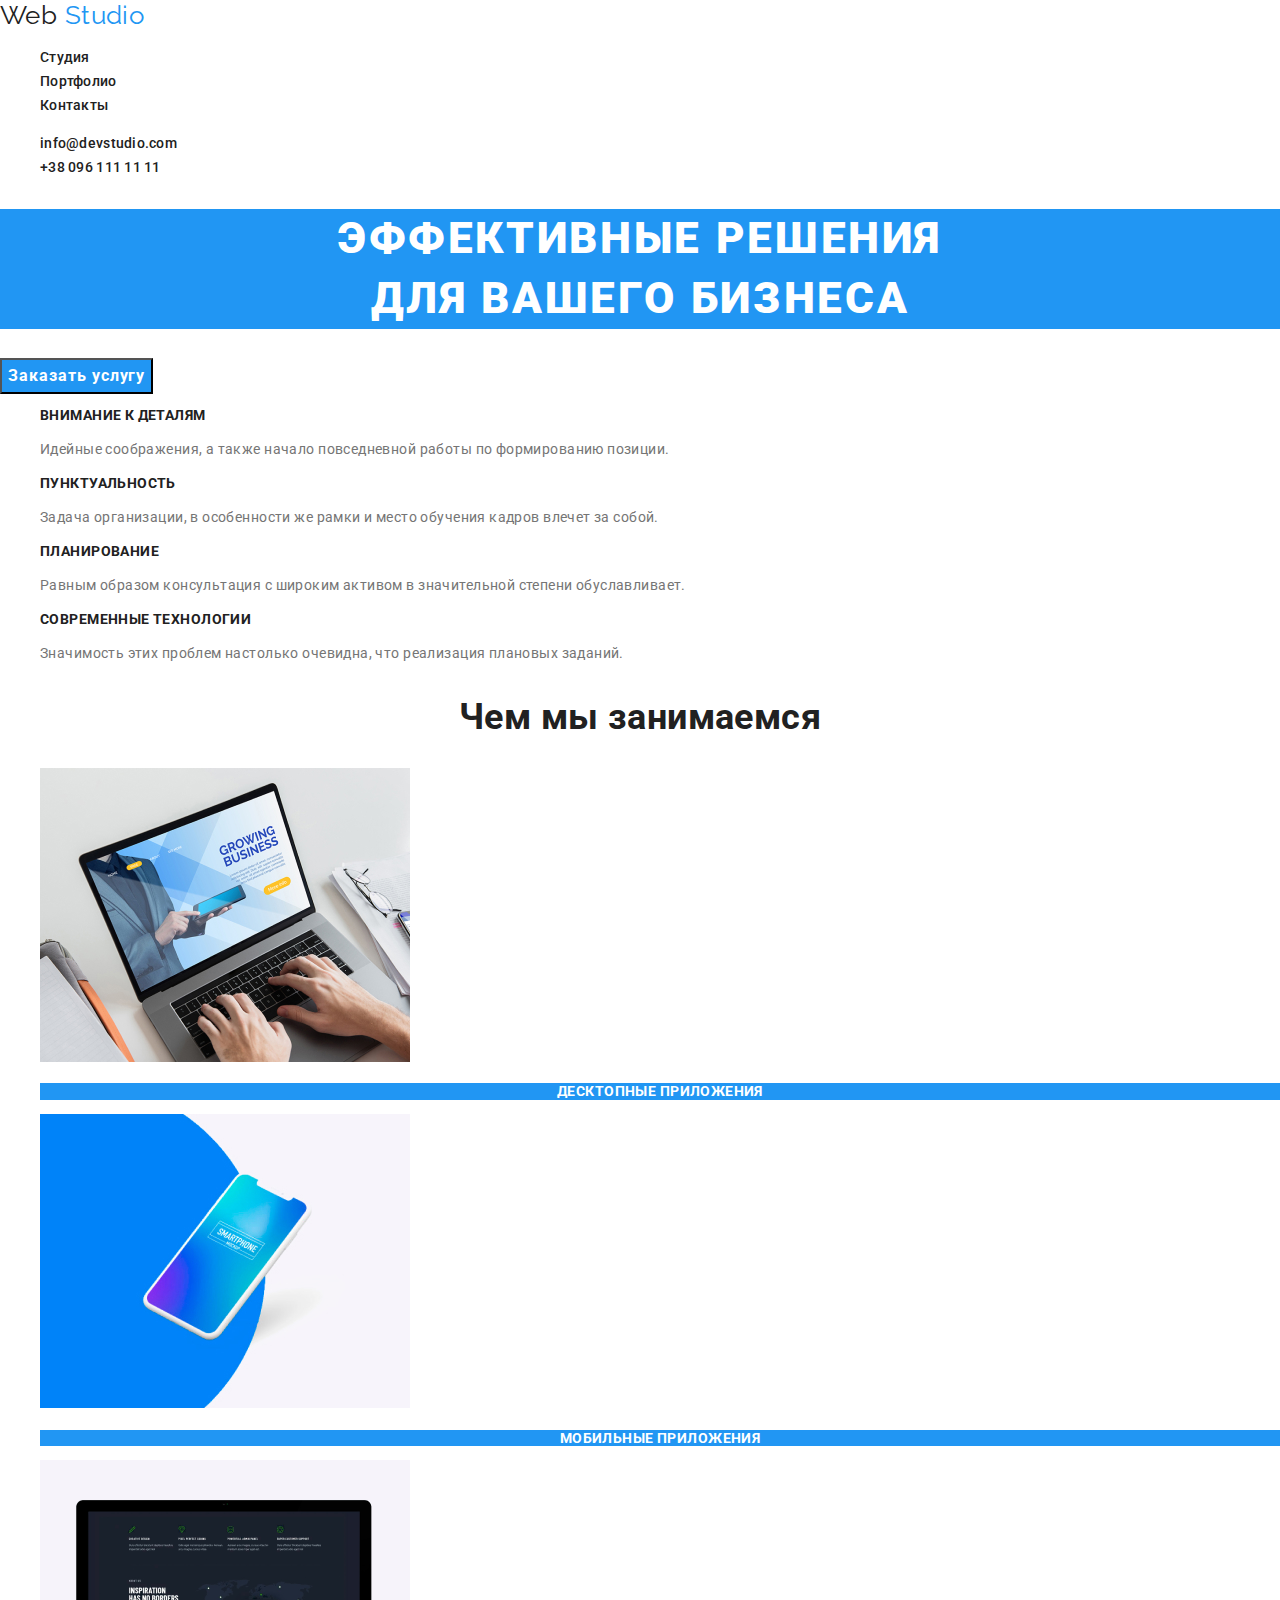
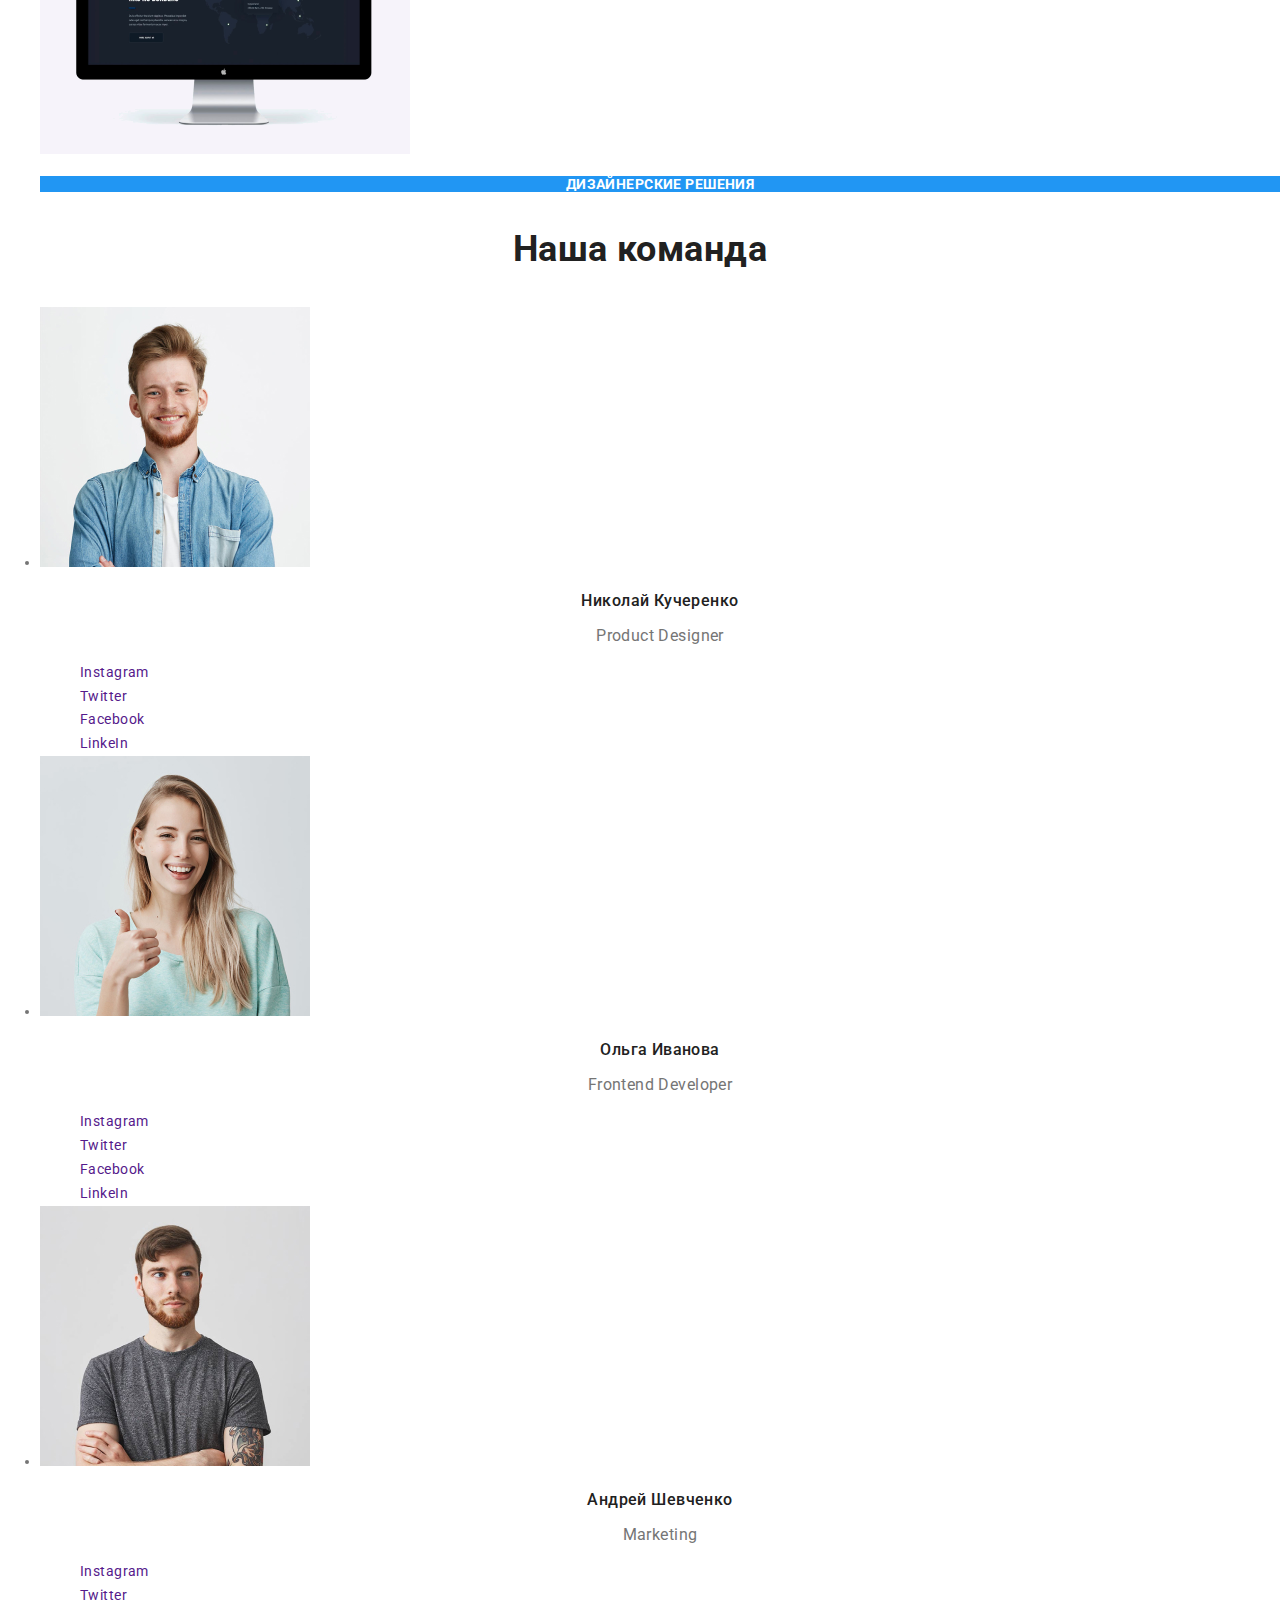
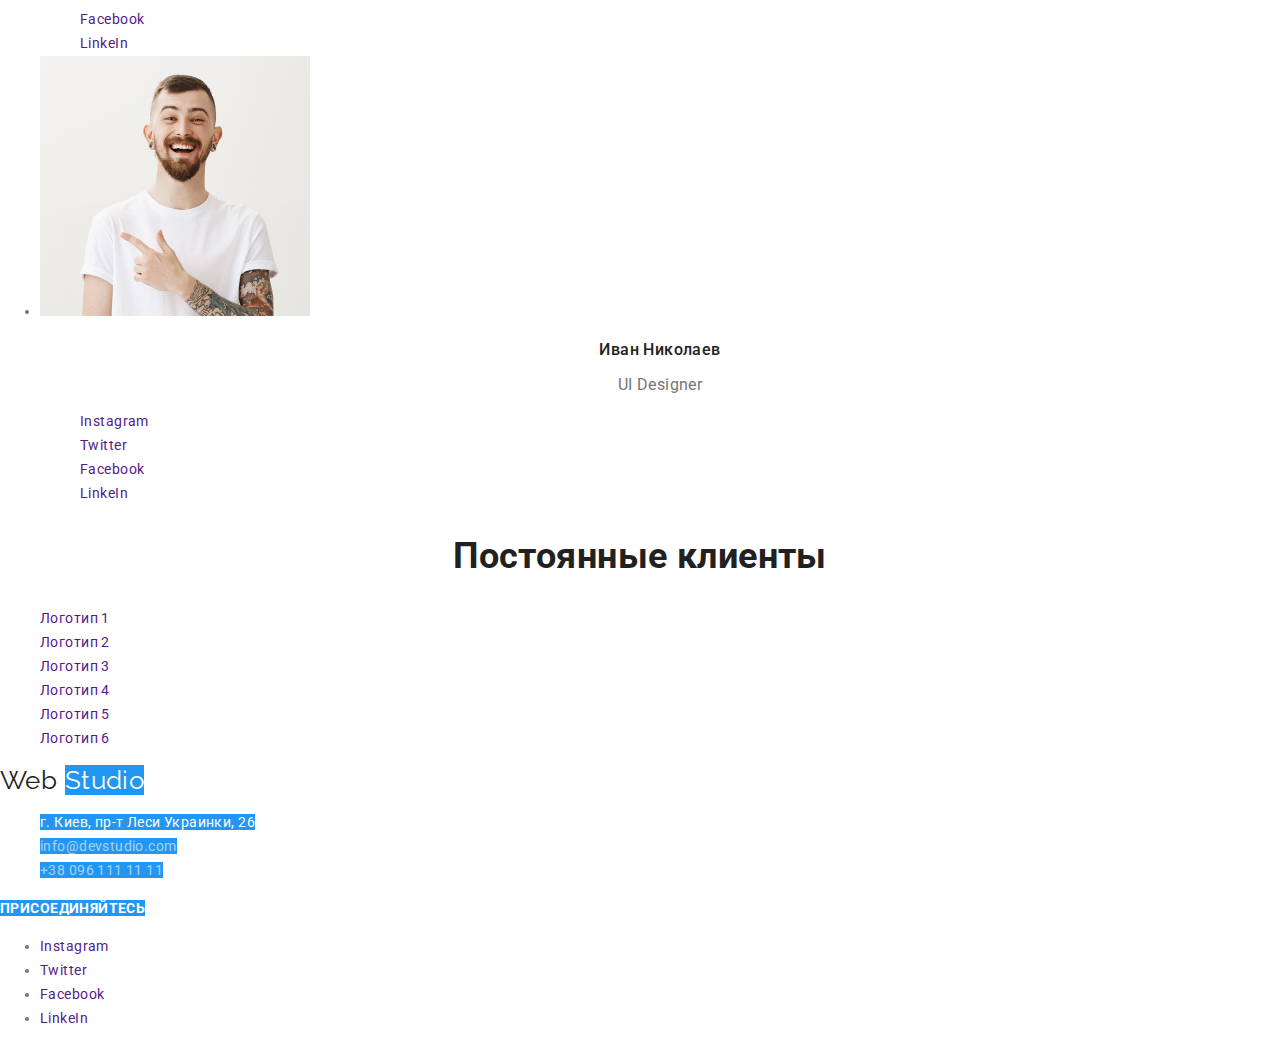
==== commit cfaca107: "+1" ====
--- a/index.html
+++ b/index.html
@@ -408,16 +408,16 @@
       <b class="footer-title">присоединяйтесь</b>
       <ul>
         <li>
-          <a href="" aria-label="ссылка на инстаграм">Instagram</a>
+          <a class="link" href="" aria-label="ссылка на инстаграм">Instagram</a>
         </li>
         <li>
-          <a href="" aria-label="ссылка на твиттер">Twitter</a>
+          <a class="link" href="" aria-label="ссылка на твиттер">Twitter</a>
         </li>
         <li>
-          <a href="" aria-label="ссылка на фейсбук">Facebook</a>
+          <a class="link" href="" aria-label="ссылка на фейсбук">Facebook</a>
         </li>
         <li>
-          <a href="" aria-label="ссылка на линкедин">LinkeIn</a>
+          <a class="link" href="" aria-label="ссылка на линкедин">LinkeIn</a>
         </li>
       </ul>
     </footer>
